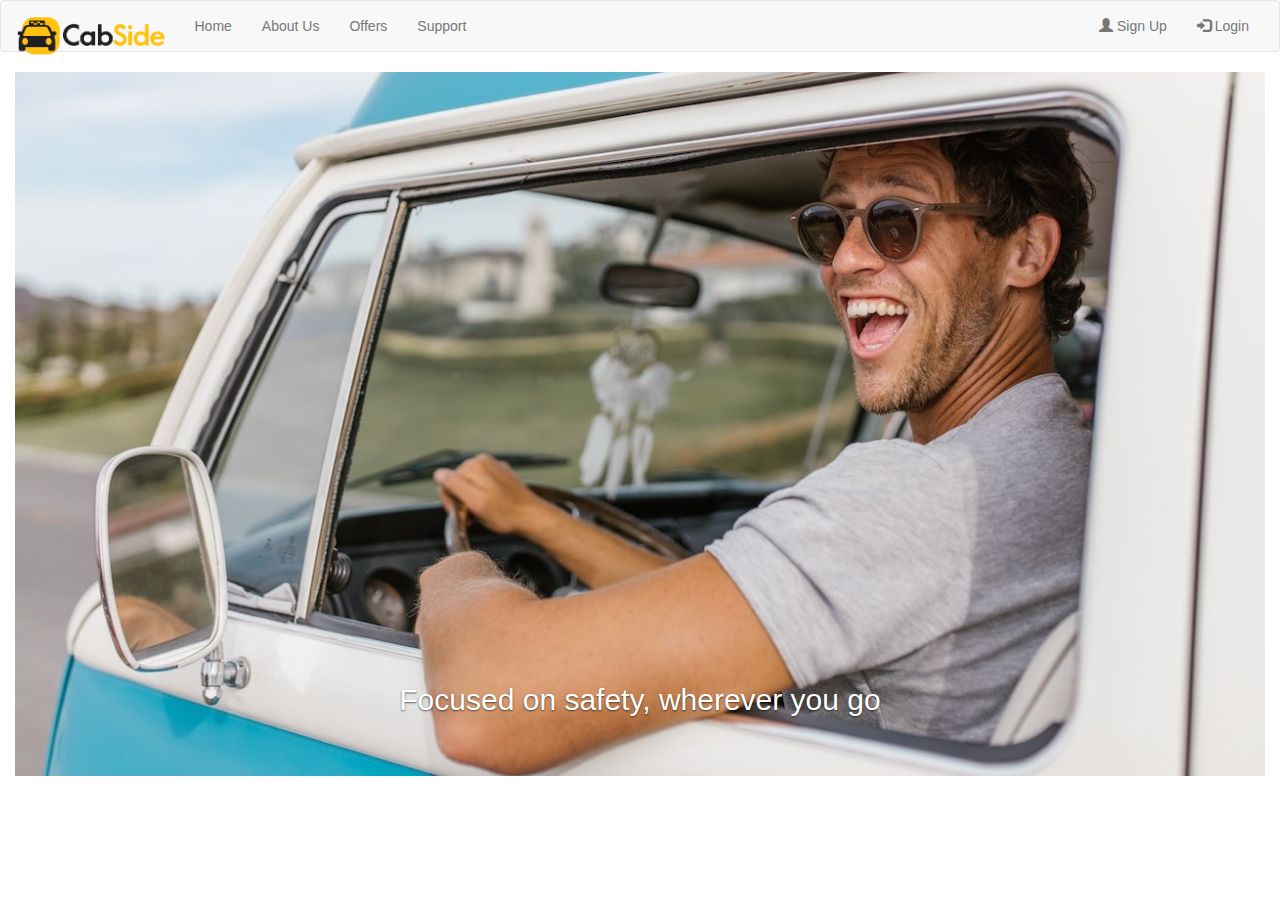
==== website/index.html @ 6ba8cf6c "Second Commit" ====
<!DOCTYPE html>
<html lang="en">
<head>
    <meta charset="UTF-8">
    <meta http-equiv="X-UA-Compatible" content="IE=edge">
    <meta name="viewport" content="width=device-width, initial-scale=1.0">
    <title>Document</title>
    <link rel="stylesheet" href="https://maxcdn.bootstrapcdn.com/bootstrap/3.4.1/css/bootstrap.min.css">
    <script src="https://ajax.googleapis.com/ajax/libs/jquery/3.6.0/jquery.min.js"></script>
    <script src="https://maxcdn.bootstrapcdn.com/bootstrap/3.4.1/js/bootstrap.min.js"></script>
    
</head>
<body>
  <header>    
    <nav class="navbar fixed-top navbar-default  navigation " >
        <ul class="nav navbar-nav">
          <li><div class="img1"><a class="navbar-brand img1" href="#">
            <img src="images/logo.png" style="height:40px ;"></a></div></li>
          <li><a href="#">Home</a></li>
          <li><a href="#">About Us</a></li>
          <li><a href="#">Offers</a></li>
          <li><a href="#">Support</a></li>
        </ul>
        <ul class="nav navbar-nav navbar-right">
          <li><a href="register.html"><span class="glyphicon glyphicon-user"></span> Sign Up</a></li>
          <li><a href="#" data-toggle="modal" data-target="#login"><span class="glyphicon glyphicon-log-in"></span> Login</a></li>
          <li><a href="#"></a></li>
        </ul>
      </div>
    </nav>
    </header>
    <div class="container-fluid">
      
      <div id="myCarousel" class="carousel slide" data-interval="2000" data-ride="carousel">
        
        <div class="carousel-inner">
          <div class="item active">
            <img src="images/a.jpg" alt="Los Angeles" style="width:100%; ">
            <div class="carousel-caption">
              <h2>Focused on safety, wherever you go</h2>
              
            </div>
          </div>
    
          <div class="item">
            <img src="images/b.jpg" alt="Chicago" style="width:100%;">
            <div class="carousel-caption">
              <h2>Cabs for Every Pocket</h2>
              
            </div>
          </div>
        
          <div class="item">
            <img src="images/c.jpg" alt="New york" style="width:100%;">
            <div class="carousel-caption">
              <h2>Setting 10,000+ cities in motion</h2>
              
            </div>
          </div>

          <div class="item">
            <img src="images/d.jpg" alt="New york" style="width:100%;">
            <div class="carousel-caption">
              <h2>Rides and beyond</h2>
              
            </div>
          </div>
          
        </div>
    
        
        
      </div>
    </div>
   
    
    <div class="container">
      
      <!-- Trigger the modal with a button -->

      <!-- Modal -->
      <div class="modal fade" id="login" role="dialog">
        <div class="modal-dialog">
        
          <!-- Modal content-->
          <div class="modal-content">
            <div class="modal-header">
              <button type="button" class="close" data-dismiss="modal">&times;</button>
              <h4 class="modal-title"><span class="glyphicon glyphicon-log-in"></span> Login</h4>
            </div>
            <div class="modal-body">
              
              <form style="padding: 20px;">
                <!-- Email input -->
                <div class="form-outline mb-4">
                  <input type="email" id="form2Example1" class="form-control" />
                  <label class="form-label" for="form2Example1">Email address</label>
                </div>
              
                <!-- Password input -->
                <div class="form-outline mb-4">
                  <input type="password" id="form2Example2" class="form-control" />
                  <label class="form-label" for="form2Example2">Password</label>
                </div>
               </div>
              
                <!-- Submit button -->
                <button type="button" class="btn btn-warning btn-block mb-4">Sign in</button>
              
                <!-- Register buttons -->
                <div class="text-center">
                  <p>Not a member? <a href="register.html" >Register</a></p>
                </div>
              </form>
              




            </div>
            
          </div>
          
        </div>
      </div>
      
    </div>
    
</body>
</html>
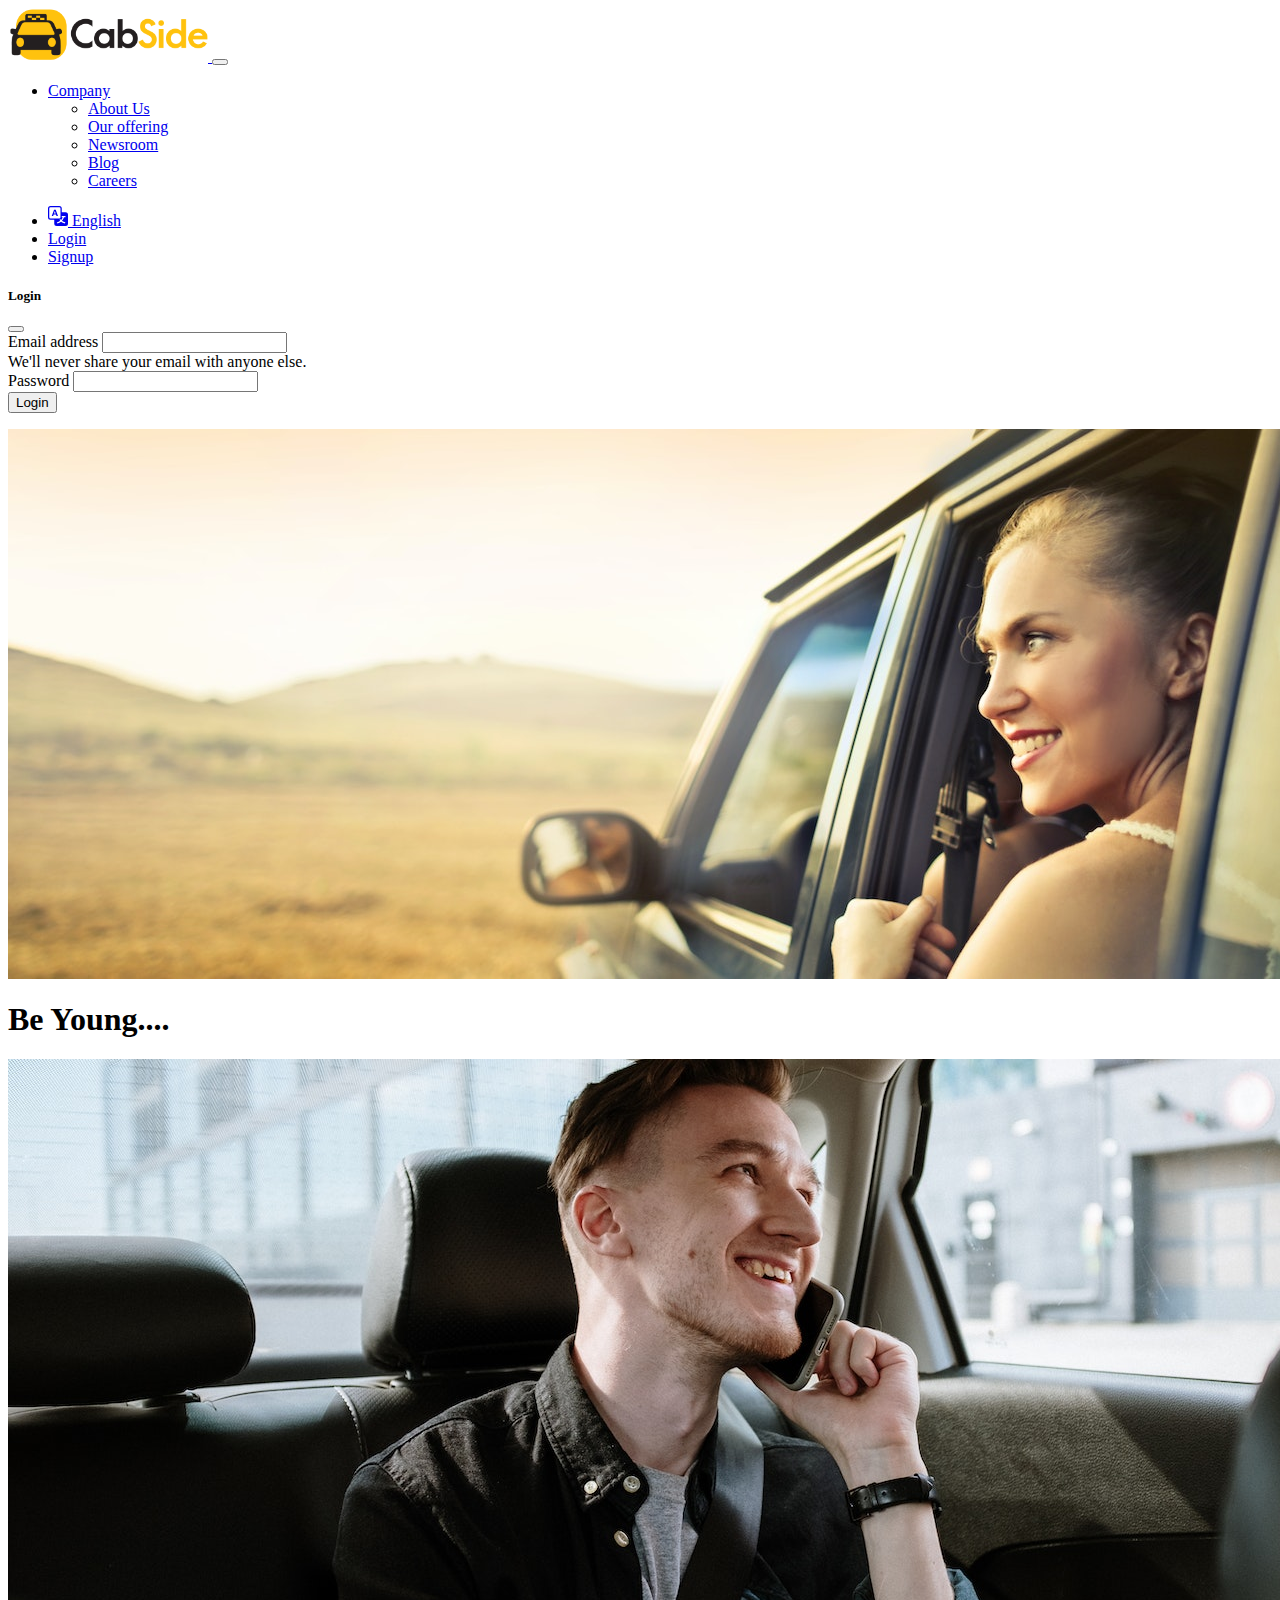
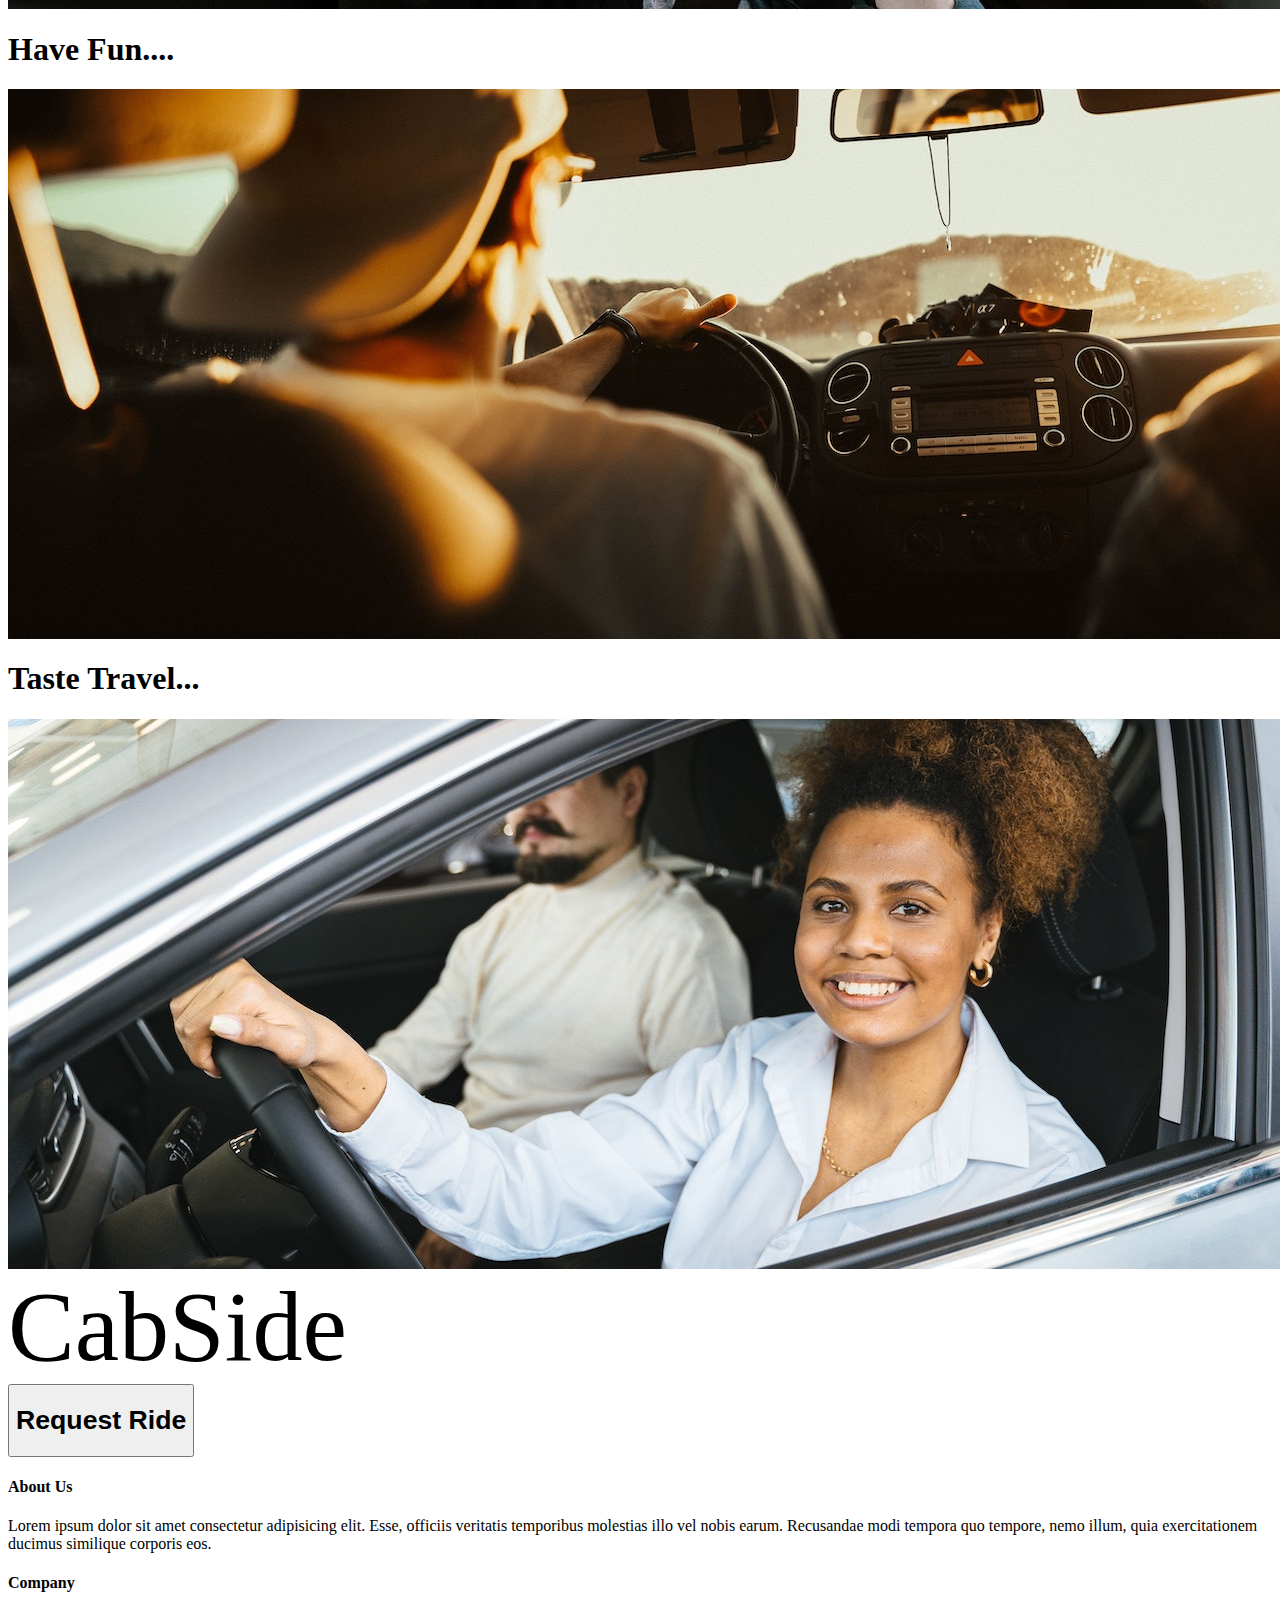
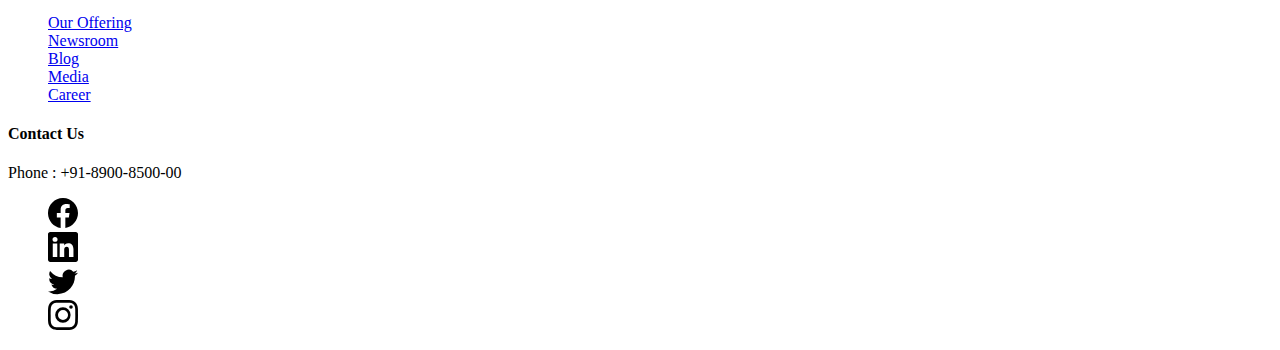
==== commit 12d0e5be: "Third  Commit" ====
--- a/website/index.html
+++ b/website/index.html
@@ -1,130 +1,218 @@
-<!DOCTYPE html>
 <html lang="en">
+
 <head>
-    <meta charset="UTF-8">
-    <meta http-equiv="X-UA-Compatible" content="IE=edge">
-    <meta name="viewport" content="width=device-width, initial-scale=1.0">
-    <title>Document</title>
-    <link rel="stylesheet" href="https://maxcdn.bootstrapcdn.com/bootstrap/3.4.1/css/bootstrap.min.css">
-    <script src="https://ajax.googleapis.com/ajax/libs/jquery/3.6.0/jquery.min.js"></script>
-    <script src="https://maxcdn.bootstrapcdn.com/bootstrap/3.4.1/js/bootstrap.min.js"></script>
-    
+  <title>Be Young, Have Fun, Taste Travel | 50% discount for your first ride | Book Now | cabside.com</title>
+  <link rel="icon" type="image/x-icon" href="assets/images/logo/favicon.png">
+  <!-- Required meta tags -->
+  <meta charset="utf-8">
+  <meta name="viewport" content="width=device-width, initial-scale=1, shrink-to-fit=no">
+
+  <!-- Bootstrap CSS v5.2.1 -->
+  <link href="https://cdn.jsdelivr.net/npm/bootstrap@5.2.1/dist/css/bootstrap.min.css" rel="stylesheet"
+    integrity="sha384-iYQeCzEYFbKjA/T2uDLTpkwGzCiq6soy8tYaI1GyVh/UjpbCx/TYkiZhlZB6+fzT" crossorigin="anonymous">
+
 </head>
+
 <body>
-  <header>    
-    <nav class="navbar fixed-top navbar-default  navigation " >
-        <ul class="nav navbar-nav">
-          <li><div class="img1"><a class="navbar-brand img1" href="#">
-            <img src="images/logo.png" style="height:40px ;"></a></div></li>
-          <li><a href="#">Home</a></li>
-          <li><a href="#">About Us</a></li>
-          <li><a href="#">Offers</a></li>
-          <li><a href="#">Support</a></li>
-        </ul>
-        <ul class="nav navbar-nav navbar-right">
-          <li><a href="register.html"><span class="glyphicon glyphicon-user"></span> Sign Up</a></li>
-          <li><a href="#" data-toggle="modal" data-target="#login"><span class="glyphicon glyphicon-log-in"></span> Login</a></li>
-          <li><a href="#"></a></li>
-        </ul>
-      </div>
+  <header>
+    <nav class="navbar navbar-expand-lg bg-light">
+        <div class="container-fluid">
+            <a class="navbar-brand" href="index.html">
+                <img src="assets/images/logo/logo.png" width="200px;">
+            </a>
+            <button class="navbar-toggler" type="button" data-bs-toggle="collapse" data-bs-target="#navbarSupportedContent" aria-controls="navbarSupportedContent" aria-expanded="false" aria-label="Toggle navigation">
+                <span class="navbar-toggler-icon"></span>
+            </button>
+            <div class="collapse navbar-collapse" id="navbarSupportedContent">
+                <ul class="navbar-nav me-auto mb-2 mb-lg-0 fs-5">
+                  <li class="nav-item dropdown">
+                    <a class="nav-link dropdown-toggle" href="#" role="button" data-bs-toggle="dropdown" aria-expanded="false">
+                      Company
+                    </a>
+                    <ul class="dropdown-menu">
+                      <li><a class="dropdown-item" href="#">About Us </a></li>
+                      <li><a class="dropdown-item" href="#">Our offering</a></li>
+                      <li><a class="dropdown-item" href="#">Newsroom</a></li>
+                      <li><a class="dropdown-item" href="#">Blog</a></li>
+                      <li><a class="dropdown-item" href="#">Careers</a></li>
+                    </ul>
+                  </li>
+                </ul>
+                  <div class=" justify-content-end">
+                    <ul class="navbar-nav me-auto mb-2 mb-lg-0 fs-5">
+                    <li class="nav-item">
+                      <a class="nav-link" href="#">
+                        <span>
+                        <svg xmlns="http://www.w3.org/2000/svg"fill="currentColor" width="20" class="bi bi-translate" viewBox="0 0 16 16">
+                          <path d="M4.545 6.714 4.11 8H3l1.862-5h1.284L8 8H6.833l-.435-1.286H4.545zm1.634-.736L5.5 3.956h-.049l-.679 2.022H6.18z"/>
+                          <path d="M0 2a2 2 0 0 1 2-2h7a2 2 0 0 1 2 2v3h3a2 2 0 0 1 2 2v7a2 2 0 0 1-2 2H7a2 2 0 0 1-2-2v-3H2a2 2 0 0 1-2-2V2zm2-1a1 1 0 0 0-1 1v7a1 1 0 0 0 1 1h7a1 1 0 0 0 1-1V2a1 1 0 0 0-1-1H2zm7.138 9.995c.193.301.402.583.63.846-.748.575-1.673 1.001-2.768 1.292.178.217.451.635.555.867 1.125-.359 2.08-.844 2.886-1.494.777.665 1.739 1.165 2.93 1.472.133-.254.414-.673.629-.89-1.125-.253-2.057-.694-2.82-1.284.681-.747 1.222-1.651 1.621-2.757H14V8h-3v1.047h.765c-.318.844-.74 1.546-1.272 2.13a6.066 6.066 0 0 1-.415-.492 1.988 1.988 0 0 1-.94.31z"/>
+                        </svg>
+                        English</span>
+                        
+                      </a>
+                    </li>
+                    <li class="nav-item">
+                      <a class="nav-link" href="#" data-bs-toggle="modal" data-bs-target="#loginModal">Login</a>
+                    </li>
+                    <li class="nav-item">
+                      <a class="nav-link" href="signup.html">Signup</a>
+                    </li>
+                  </ul>
+                  </div>
+                 
+            </div>
+
+        </div>
+
     </nav>
-    </header>
-    <div class="container-fluid">
-      
-      <div id="myCarousel" class="carousel slide" data-interval="2000" data-ride="carousel">
-        
-        <div class="carousel-inner">
-          <div class="item active">
-            <img src="images/a.jpg" alt="Los Angeles" style="width:100%; ">
-            <div class="carousel-caption">
-              <h2>Focused on safety, wherever you go</h2>
-              
-            </div>
-          </div>
-    
-          <div class="item">
-            <img src="images/b.jpg" alt="Chicago" style="width:100%;">
-            <div class="carousel-caption">
-              <h2>Cabs for Every Pocket</h2>
-              
-            </div>
-          </div>
-        
-          <div class="item">
-            <img src="images/c.jpg" alt="New york" style="width:100%;">
-            <div class="carousel-caption">
-              <h2>Setting 10,000+ cities in motion</h2>
-              
-            </div>
-          </div>
-
-          <div class="item">
-            <img src="images/d.jpg" alt="New york" style="width:100%;">
-            <div class="carousel-caption">
-              <h2>Rides and beyond</h2>
-              
-            </div>
-          </div>
-          
-        </div>
-    
-        
-        
-      </div>
-    </div>
-   
-    
-    <div class="container">
-      
-      <!-- Trigger the modal with a button -->
-
-      <!-- Modal -->
-      <div class="modal fade" id="login" role="dialog">
+  </header>
+  <main>
+ 
+      <!-- Login Modal -->
+      <div class="modal fade" id="loginModal" tabindex="-1" aria-labelledby="exampleModalLabel" aria-hidden="true">
         <div class="modal-dialog">
-        
-          <!-- Modal content-->
           <div class="modal-content">
             <div class="modal-header">
-              <button type="button" class="close" data-dismiss="modal">&times;</button>
-              <h4 class="modal-title"><span class="glyphicon glyphicon-log-in"></span> Login</h4>
+              <h5 class="modal-title" id="exampleModalLabel">Login</h5>
+              <button type="button" class="btn-close" data-bs-dismiss="modal" aria-label="Close"></button>
             </div>
             <div class="modal-body">
+
+              <form id="loginForm" name="loginForm" onsubmit="login(event)">
+                <div class="mb-3">
+                  <label for="email" class="form-label">Email address</label>
+                  <input type="email" class="form-control" id="email" aria-describedby="emailHelp">
+                  <div id="emailHelp" class="form-text">We'll never share your email with anyone else.</div>
+                </div>
+                <div class="mb-3">
+                  <label for="pwd" class="form-label">Password</label>
+                  <input type="password" class="form-control" id="pwd">
+                  <div id="pwdHelp" class="form-text"></div>
+
+                </div>
+                <button type="submit" class="btn btn-primary col-lg-12 ">Login</button>
+              </form>
+            </div>
+          </div>
+        </div>
+      </div>
+
+      <div id="carouselExampleSlidesOnly" class="carousel slide" data-bs-ride="carousel">
+        <div class="carousel-inner">
+          <div class="carousel-item  active">
+            <img src="assets/images/cab/c.jpg" class="d-block w-100" alt="...">
+            <div class="carousel-caption d-none d-md-block ">
+              <h1>Be Young....</h1>
               
-              <form style="padding: 20px;">
-                <!-- Email input -->
-                <div class="form-outline mb-4">
-                  <input type="email" id="form2Example1" class="form-control" />
-                  <label class="form-label" for="form2Example1">Email address</label>
-                </div>
-              
-                <!-- Password input -->
-                <div class="form-outline mb-4">
-                  <input type="password" id="form2Example2" class="form-control" />
-                  <label class="form-label" for="form2Example2">Password</label>
-                </div>
-               </div>
-              
-                <!-- Submit button -->
-                <button type="button" class="btn btn-warning btn-block mb-4">Sign in</button>
-              
-                <!-- Register buttons -->
-                <div class="text-center">
-                  <p>Not a member? <a href="register.html" >Register</a></p>
-                </div>
-              </form>
-              
-
-
-
-
-            </div>
-            
-          </div>
-          
+            </div>
+          </div>
+          <div class="carousel-item">
+            <img src="assets/images/cab/a.jpg" class="d-block w-100" alt="...">
+            <div class="carousel-caption d-none d-md-block">
+              <h1>Have Fun....</h1>
+            </div>
+          </div>
+          <div class="carousel-item">
+            <img src="assets/images/cab/b.jpg" class="d-block w-100" alt="...">
+            <div class="carousel-caption d-none d-md-block">
+              <h1>Taste Travel...</h1>
+            </div>
+          </div>
+          <div class="carousel-item">
+            <img src="assets/images/cab/d.jpg" class="d-block w-100" alt="...">
+            <div class="carousel-caption d-none d-md-block">
+              <div><span style="color:black;font-size: 100px;">Cab</span><span class='text-warning' style="font-size: 100px;">Side</span></div>
+              <button type="button" class="btn btn-warning" onclick="window.location.href='bookcab.html'"><h1>Request Ride </h1></button>
+            </div>
+          </div>
         </div>
       </div>
       
-    </div>
     
+  </main>
+  <footer class=" container-fluid bg-dark text-light">
+    <di class="container">
+      <div class="row">
+        <div class="col-md-3 offset-md-1">
+          <h4>About Us</h4>
+          <p>Lorem ipsum dolor sit amet consectetur adipisicing elit. Esse, officiis veritatis temporibus molestias illo vel nobis earum. Recusandae modi tempora quo tempore, nemo illum, quia exercitationem ducimus similique corporis eos.</p>
+        </div>
+        <div class="col-md-2">
+          <h4>Company</h4>
+          <ul style="list-style-type: none;">
+            <li>
+              <a href="#" class="nav-link">Our Offering</a>
+            </li>
+            <li>
+              <a href="#" class="nav-link">Newsroom</a>
+            </li>
+            <li>
+              <a href="#" class="nav-link">Blog</a>
+            </li>
+            <li>
+              <a href="#" class="nav-link">Media</a>
+            </li>
+            <li>
+              <a href="#" class="nav-link">Career</a>
+            </li>
+          </ul>
+        </div>
+        <div class="col-md-3 ">
+          <h4>Contact Us</h4>
+          <p>Phone : <a class="nav-link" href="tel:+918900850000"  style="display:inline-block;"></a>+91-8900-8500-00</p>
+          
+        </div>
+        <div class="col-md-3 ">
+          <ul style="list-style-type: none;">
+            <li class="p2 ">
+              <svg xmlns="http://www.w3.org/2000/svg" width="30" height="30" fill="currentColor" class="bi bi-facebook" viewBox="0 0 16 16">
+                <path d="M16 8.049c0-4.446-3.582-8.05-8-8.05C3.58 0-.002 3.603-.002 8.05c0 4.017 2.926 7.347 6.75 7.951v-5.625h-2.03V8.05H6.75V6.275c0-2.017 1.195-3.131 3.022-3.131.876 0 1.791.157 1.791.157v1.98h-1.009c-.993 0-1.303.621-1.303 1.258v1.51h2.218l-.354 2.326H9.25V16c3.824-.604 6.75-3.934 6.75-7.951z"/>
+              </svg>
+              
+            <li class="p2 ">
+              <svg xmlns="http://www.w3.org/2000/svg" width="30" height="30" fill="currentColor" class="bi bi-linkedin" viewBox="0 0 16 16">
+                <path d="M0 1.146C0 .513.526 0 1.175 0h13.65C15.474 0 16 .513 16 1.146v13.708c0 .633-.526 1.146-1.175 1.146H1.175C.526 16 0 15.487 0 14.854V1.146zm4.943 12.248V6.169H2.542v7.225h2.401zm-1.2-8.212c.837 0 1.358-.554 1.358-1.248-.015-.709-.52-1.248-1.342-1.248-.822 0-1.359.54-1.359 1.248 0 .694.521 1.248 1.327 1.248h.016zm4.908 8.212V9.359c0-.216.016-.432.08-.586.173-.431.568-.878 1.232-.878.869 0 1.216.662 1.216 1.634v3.865h2.401V9.25c0-2.22-1.184-3.252-2.764-3.252-1.274 0-1.845.7-2.165 1.193v.025h-.016a5.54 5.54 0 0 1 .016-.025V6.169h-2.4c.03.678 0 7.225 0 7.225h2.4z"/>
+              </svg>
+            </li>
+            <li class="p2 ">
+              <svg xmlns="http://www.w3.org/2000/svg" width="30" height="30" fill="currentColor" class="bi bi-twitter" viewBox="0 0 16 16">
+                <path d="M5.026 15c6.038 0 9.341-5.003 9.341-9.334 0-.14 0-.282-.006-.422A6.685 6.685 0 0 0 16 3.542a6.658 6.658 0 0 1-1.889.518 3.301 3.301 0 0 0 1.447-1.817 6.533 6.533 0 0 1-2.087.793A3.286 3.286 0 0 0 7.875 6.03a9.325 9.325 0 0 1-6.767-3.429 3.289 3.289 0 0 0 1.018 4.382A3.323 3.323 0 0 1 .64 6.575v.045a3.288 3.288 0 0 0 2.632 3.218 3.203 3.203 0 0 1-.865.115 3.23 3.23 0 0 1-.614-.057 3.283 3.283 0 0 0 3.067 2.277A6.588 6.588 0 0 1 .78 13.58a6.32 6.32 0 0 1-.78-.045A9.344 9.344 0 0 0 5.026 15z"/>
+              </svg>
+              
+            </li>
+            <li class="p2 ">
+              <svg xmlns="http://www.w3.org/2000/svg" width="30" height="30" fill="currentColor" class="bi bi-instagram" viewBox="0 0 16 16">
+                <path d="M8 0C5.829 0 5.556.01 4.703.048 3.85.088 3.269.222 2.76.42a3.917 3.917 0 0 0-1.417.923A3.927 3.927 0 0 0 .42 2.76C.222 3.268.087 3.85.048 4.7.01 5.555 0 5.827 0 8.001c0 2.172.01 2.444.048 3.297.04.852.174 1.433.372 1.942.205.526.478.972.923 1.417.444.445.89.719 1.416.923.51.198 1.09.333 1.942.372C5.555 15.99 5.827 16 8 16s2.444-.01 3.298-.048c.851-.04 1.434-.174 1.943-.372a3.916 3.916 0 0 0 1.416-.923c.445-.445.718-.891.923-1.417.197-.509.332-1.09.372-1.942C15.99 10.445 16 10.173 16 8s-.01-2.445-.048-3.299c-.04-.851-.175-1.433-.372-1.941a3.926 3.926 0 0 0-.923-1.417A3.911 3.911 0 0 0 13.24.42c-.51-.198-1.092-.333-1.943-.372C10.443.01 10.172 0 7.998 0h.003zm-.717 1.442h.718c2.136 0 2.389.007 3.232.046.78.035 1.204.166 1.486.275.373.145.64.319.92.599.28.28.453.546.598.92.11.281.24.705.275 1.485.039.843.047 1.096.047 3.231s-.008 2.389-.047 3.232c-.035.78-.166 1.203-.275 1.485a2.47 2.47 0 0 1-.599.919c-.28.28-.546.453-.92.598-.28.11-.704.24-1.485.276-.843.038-1.096.047-3.232.047s-2.39-.009-3.233-.047c-.78-.036-1.203-.166-1.485-.276a2.478 2.478 0 0 1-.92-.598 2.48 2.48 0 0 1-.6-.92c-.109-.281-.24-.705-.275-1.485-.038-.843-.046-1.096-.046-3.233 0-2.136.008-2.388.046-3.231.036-.78.166-1.204.276-1.486.145-.373.319-.64.599-.92.28-.28.546-.453.92-.598.282-.11.705-.24 1.485-.276.738-.034 1.024-.044 2.515-.045v.002zm4.988 1.328a.96.96 0 1 0 0 1.92.96.96 0 0 0 0-1.92zm-4.27 1.122a4.109 4.109 0 1 0 0 8.217 4.109 4.109 0 0 0 0-8.217zm0 1.441a2.667 2.667 0 1 1 0 5.334 2.667 2.667 0 0 1 0-5.334z"/>
+              </svg>
+            </li>
+            
+          </ul>
+            
+          
+        </div>
+          
+
+
+        </div>
+      </div>
+    </di>
+
+
+
+
+
+    
+  </footer>
+
+  <script src="assets/scripts/index.js"></script> 
+  <!-- Bootstrap JavaScript Libraries -->
+  <script src="https://cdn.jsdelivr.net/npm/@popperjs/core@2.11.6/dist/umd/popper.min.js"
+    integrity="sha384-oBqDVmMz9ATKxIep9tiCxS/Z9fNfEXiDAYTujMAeBAsjFuCZSmKbSSUnQlmh/jp3" crossorigin="anonymous">
+  </script>
+
+  <script src="https://cdn.jsdelivr.net/npm/bootstrap@5.2.1/dist/js/bootstrap.min.js"
+    integrity="sha384-7VPbUDkoPSGFnVtYi0QogXtr74QeVeeIs99Qfg5YCF+TidwNdjvaKZX19NZ/e6oz" crossorigin="anonymous">
+  </script>
 </body>
-</html>
+
+</html>